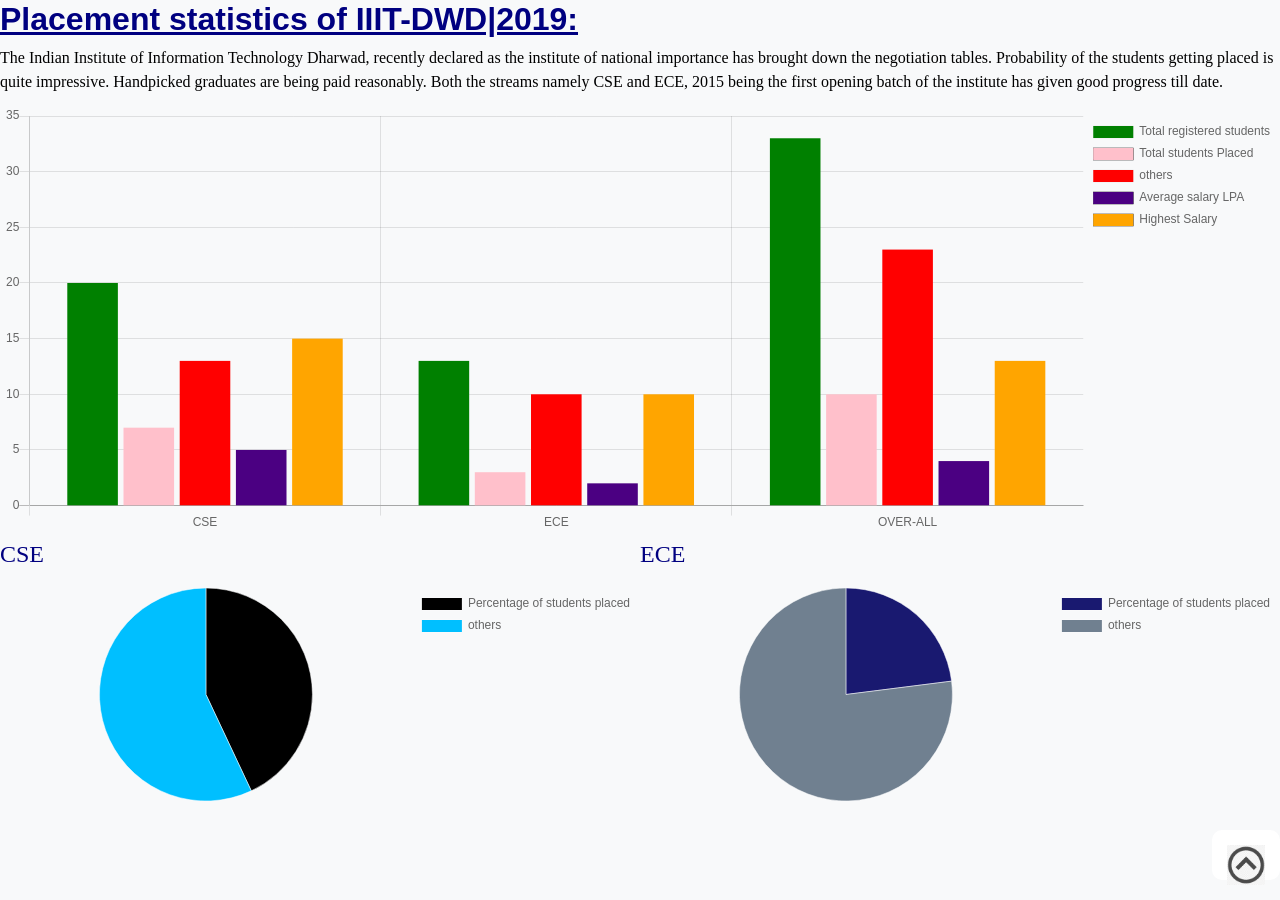
==== index.html @ f7226461 "Final Commit" ====
<!doctype html>
<html lang="en">

<head>
    <!-- Required meta tags -->
    <meta charset="utf-8">
    <meta name="viewport" content="width=device-width, initial-scale=1, shrink-to-fit=no">

    <!-- Bootstrap CSS -->
    <link rel="stylesheet" href="bootstrap.min.css" integrity="sha384-MCw98/SFnGE8fJT3GXwEOngsV7Zt27NXFoaoApmYm81iuXoPkFOJwJ8ERdknLPMO" crossorigin="anonymous">
    <title>IIITDWD</title>
    <style type="text/css">
        #myBtn {
            position: fixed;
            /* Fixed/sticky position */
            bottom: 20px;
            /* Place the button at the bottom of the page */
            right: 0px;
            /* Place the button 30px from the right */
            z-index: 7;
            /* Make sure it does not overlap */
            border: none;
            /* Remove borders */
            outline: none;
            /* Remove outline */
            background-color: white;
            /* Set a background color */
            cursor: pointer;
            /* Add a mouse pointer on hover */
            padding: 15px;
            /* Some padding */
            border-radius: 10px;
            /* Rounded corners */
            font-size: 15px;
            /* Increase font size */
            height: 50px;
        }
        
        #arrow {
            height: 40px;
            widows: 40px;
            float: right;
            position: static;
        }
        
        body {
            padding: 5px, 5px, 5px, 5px;
        }
        
        h2 {
            color: navy;
        }
        
        #home {
            float: right;
            clear: both;
            border: thick;
        }
        
        #info {
            font-family: "Times New Roman", Times, serif;
            font-size: medium;
            color: black;
        }
        
        a {
            text-decoration: none;
            font-family: "Times New Roman", Times, serif;
            font-weight: bolder;
            font-size: large;
            color: white;
            background-color: black;
        }
        
        p {
            color: navy;
            text-decoration: blink;
            font-size: x-large;
            font-family: "Times New Roman", Times, serif;
        }
        
        #char2 {
            padding-top: 20px;
            width: 50%;
            float: right;
            padding-top: 0px;
        }
        
        #chart1 {
            width: 50%;
            float: left;
        }
    </style>
</head>

<body class="bg-light">
    <div id="bar1">
        <h2><strong><u>Placement statistics of IIIT-DWD|2019:</u></strong></h2>
        <p id="info">The Indian Institute of Information Technology Dharwad, recently declared as the institute of national importance has brought down the negotiation tables. Probability of the students getting placed is quite impressive. Handpicked graduates are
            being paid reasonably. Both the streams namely CSE and ECE, 2015 being the first opening batch of the institute has given good progress till date.</p>
        <canvas id="mybarChart" height="100%"></canvas>
        <script src="chart.js@2.8.0"></script>
        <script>
            var ctx = document.getElementById('mybarChart').getContext('2d');
            var chart = new Chart(ctx, {
                // The type of chart we want to create
                type: 'bar',
                // The data for our dataset
                data: {
                    labels: ['CSE', 'ECE', 'OVER-ALL'],
                    datasets: [{
                        label: 'Total registered students',
                        backgroundColor: 'green',
                        borderWidth: '2px',
                        data: [20, 13, 33],
                    }, {
                        label: 'Total students Placed',
                        backgroundColor: 'pink',
                        borderColor: 'black',
                        borderWidth: '2px',
                        data: [7, 3, 10],
                    }, {
                        label: 'others',
                        backgroundColor: 'red',
                        borderWidth: '2px',
                        data: [13, 10, 23],
                    }, {
                        label: 'Average salary LPA',
                        backgroundColor: 'indigo',
                        borderColor: 'black',
                        borderWidth: '2px',
                        data: [5, 2, 4],
                    }, {
                        label: 'Highest Salary',
                        backgroundColor: 'orange',
                        borderColor: 'black',
                        borderWidth: '2px',
                        data: [15, 10, 13],
                    }]
                },
                // Configuration options go here
                options: {
                    legend: {
                        position: 'right',
                    }
                }
            });
        </script>
        <!-- Optional JavaScript -->
        <!-- jQuery first, then Popper.js, then Bootstrap JS -->
        <script src="jquery-3.3.1.slim.min.js" integrity="sha384-q8i/X+965DzO0rT7abK41JStQIAqVgRVzpbzo5smXKp4YfRvH+8abtTE1Pi6jizo" crossorigin="anonymous"></script>
        <script src="popper.min.js" integrity="sha384-ZMP7rVo3mIykV+2+9J3UJ46jBk0WLaUAdn689aCwoqbBJiSnjAK/l8WvCWPIPm49" crossorigin="anonymous"></script>
        <script src="bootstrap.min.js" integrity="sha384-ChfqqxuZUCnJSK3+MXmPNIyE6ZbWh2IMqE241rYiqJxyMiZ6OW/JmZQ5stwEULTy" crossorigin="anonymous"></script>
    </div>
    <div id="chart1">
        <p>CSE</p>
        <canvas id="myChart" height="100%"></canvas>
        <script src="chart.js@2.8.0"></script>
        <script>
            var ctx = document.getElementById('myChart').getContext('2d');
            var chart = new Chart(ctx, {
                // The type of chart we want to create
                type: 'pie',
                // The data for our dataset
                data: {
                    labels: ['Percentage of students placed', 'others'],
                    datasets: [{
                        backgroundColor: ['rgb(0,0,0)', 'rgb(0,191,255)'],
                        borderWidth: '2px',
                        data: [43, 57],
                    }]
                },
                // Configuration options go here
                options: {
                    legend: {
                        position: 'right',
                    }
                }
            });
        </script>
        <!-- Optional JavaScript -->
        <!-- jQuery first, then Popper.js, then Bootstrap JS -->
        <script src="jquery-3.3.1.slim.min.js" integrity="sha384-q8i/X+965DzO0rT7abK41JStQIAqVgRVzpbzo5smXKp4YfRvH+8abtTE1Pi6jizo" crossorigin="anonymous"></script>
        <script src="popper.min.js" integrity="sha384-ZMP7rVo3mIykV+2+9J3UJ46jBk0WLaUAdn689aCwoqbBJiSnjAK/l8WvCWPIPm49" crossorigin="anonymous"></script>
        <script src="bootstrap.min.js" integrity="sha384-ChfqqxuZUCnJSK3+MXmPNIyE6ZbWh2IMqE241rYiqJxyMiZ6OW/JmZQ5stwEULTy" crossorigin="anonymous"></script>
    </div>
    <div id="char2">
        <p>ECE</p>
        <script src="chart.js@2.8.0"></script>
        <canvas id="myChart2" height="100%"></canvas>

        <script>
            var ctxA = document.getElementById('myChart2').getContext('2d');
            var charta = new Chart(ctxA, {
                // The type of chart we want to create
                type: 'pie',
                // The data for our dataset
                data: {
                    labels: ['Percentage of students placed', 'others'],
                    datasets: [{
                        backgroundColor: ['rgb(25,25,112)', 'rgb(112,128,144)'],
                        borderWidth: '2px',
                        data: [23, 77],
                    }]
                },
                // Configuration options go here
                options: {
                    legend: {
                        position: 'right',
                    }
                }
            });
        </script>
        <!-- Optional JavaScript -->
        <!-- jQuery first, then Popper.js, then Bootstrap JS -->
        <script src="jquery-3.3.1.slim.min.js" integrity="sha384-q8i/X+965DzO0rT7abK41JStQIAqVgRVzpbzo5smXKp4YfRvH+8abtTE1Pi6jizo" crossorigin="anonymous"></script>
        <script src="popper.min.js" integrity="sha384-ZMP7rVo3mIykV+2+9J3UJ46jBk0WLaUAdn689aCwoqbBJiSnjAK/l8WvCWPIPm49" crossorigin="anonymous"></script>
        <script src="bootstrap.min.js" integrity="sha384-ChfqqxuZUCnJSK3+MXmPNIyE6ZbWh2IMqE241rYiqJxyMiZ6OW/JmZQ5stwEULTy" crossorigin="anonymous"></script>

        <script>
            mybutton = document.getElementById("myBtn");

            // When the user scrolls down 20px from the top of the document, show the button
            window.onscroll = function() {
                scrollFunction()
            };

            function scrollFunction() {
                if (document.body.scrollTop > 20 || document.documentElement.scrollTop > 20) {
                    mybutton.style.display = "block";
                } else {
                    mybutton.style.display = "none";
                }
            }

            // When the user clicks on the button, scroll to the top of the document
            function topFunction() {
                document.body.scrollTop = 0; // For Safari
                document.documentElement.scrollTop = 0; // For Chrome, Firefox, IE and Opera
            }
        </script>
        <button onclick="topFunction()" id="myBtn" title="Go to top"><img id="arrow" src="toparrow.png"/></button>
    </div>



</body>

</html>
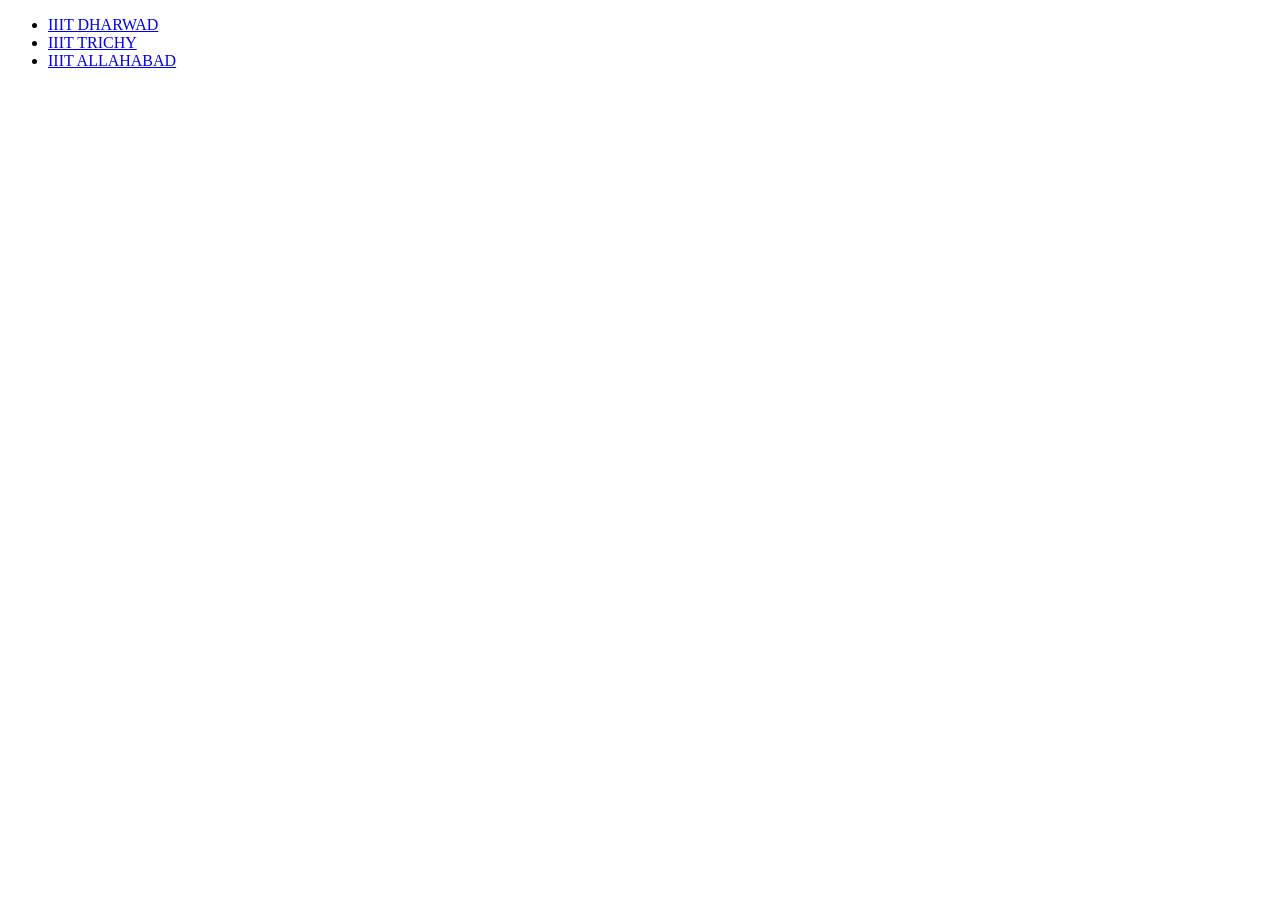
==== commit a231903a: "Made the actual index.html" ====
--- a/index.html
+++ b/index.html
@@ -1,249 +1,13 @@
-<!doctype html>
-<html lang="en">
-
+<!DOCTYPE html>
+<html>
 <head>
-    <!-- Required meta tags -->
-    <meta charset="utf-8">
-    <meta name="viewport" content="width=device-width, initial-scale=1, shrink-to-fit=no">
-
-    <!-- Bootstrap CSS -->
-    <link rel="stylesheet" href="bootstrap.min.css" integrity="sha384-MCw98/SFnGE8fJT3GXwEOngsV7Zt27NXFoaoApmYm81iuXoPkFOJwJ8ERdknLPMO" crossorigin="anonymous">
-    <title>IIITDWD</title>
-    <style type="text/css">
-        #myBtn {
-            position: fixed;
-            /* Fixed/sticky position */
-            bottom: 20px;
-            /* Place the button at the bottom of the page */
-            right: 0px;
-            /* Place the button 30px from the right */
-            z-index: 7;
-            /* Make sure it does not overlap */
-            border: none;
-            /* Remove borders */
-            outline: none;
-            /* Remove outline */
-            background-color: white;
-            /* Set a background color */
-            cursor: pointer;
-            /* Add a mouse pointer on hover */
-            padding: 15px;
-            /* Some padding */
-            border-radius: 10px;
-            /* Rounded corners */
-            font-size: 15px;
-            /* Increase font size */
-            height: 50px;
-        }
-        
-        #arrow {
-            height: 40px;
-            widows: 40px;
-            float: right;
-            position: static;
-        }
-        
-        body {
-            padding: 5px, 5px, 5px, 5px;
-        }
-        
-        h2 {
-            color: navy;
-        }
-        
-        #home {
-            float: right;
-            clear: both;
-            border: thick;
-        }
-        
-        #info {
-            font-family: "Times New Roman", Times, serif;
-            font-size: medium;
-            color: black;
-        }
-        
-        a {
-            text-decoration: none;
-            font-family: "Times New Roman", Times, serif;
-            font-weight: bolder;
-            font-size: large;
-            color: white;
-            background-color: black;
-        }
-        
-        p {
-            color: navy;
-            text-decoration: blink;
-            font-size: x-large;
-            font-family: "Times New Roman", Times, serif;
-        }
-        
-        #char2 {
-            padding-top: 20px;
-            width: 50%;
-            float: right;
-            padding-top: 0px;
-        }
-        
-        #chart1 {
-            width: 50%;
-            float: left;
-        }
-    </style>
+  <title>IamanIIITian</title>
 </head>
-
-<body class="bg-light">
-    <div id="bar1">
-        <h2><strong><u>Placement statistics of IIIT-DWD|2019:</u></strong></h2>
-        <p id="info">The Indian Institute of Information Technology Dharwad, recently declared as the institute of national importance has brought down the negotiation tables. Probability of the students getting placed is quite impressive. Handpicked graduates are
-            being paid reasonably. Both the streams namely CSE and ECE, 2015 being the first opening batch of the institute has given good progress till date.</p>
-        <canvas id="mybarChart" height="100%"></canvas>
-        <script src="chart.js@2.8.0"></script>
-        <script>
-            var ctx = document.getElementById('mybarChart').getContext('2d');
-            var chart = new Chart(ctx, {
-                // The type of chart we want to create
-                type: 'bar',
-                // The data for our dataset
-                data: {
-                    labels: ['CSE', 'ECE', 'OVER-ALL'],
-                    datasets: [{
-                        label: 'Total registered students',
-                        backgroundColor: 'green',
-                        borderWidth: '2px',
-                        data: [20, 13, 33],
-                    }, {
-                        label: 'Total students Placed',
-                        backgroundColor: 'pink',
-                        borderColor: 'black',
-                        borderWidth: '2px',
-                        data: [7, 3, 10],
-                    }, {
-                        label: 'others',
-                        backgroundColor: 'red',
-                        borderWidth: '2px',
-                        data: [13, 10, 23],
-                    }, {
-                        label: 'Average salary LPA',
-                        backgroundColor: 'indigo',
-                        borderColor: 'black',
-                        borderWidth: '2px',
-                        data: [5, 2, 4],
-                    }, {
-                        label: 'Highest Salary',
-                        backgroundColor: 'orange',
-                        borderColor: 'black',
-                        borderWidth: '2px',
-                        data: [15, 10, 13],
-                    }]
-                },
-                // Configuration options go here
-                options: {
-                    legend: {
-                        position: 'right',
-                    }
-                }
-            });
-        </script>
-        <!-- Optional JavaScript -->
-        <!-- jQuery first, then Popper.js, then Bootstrap JS -->
-        <script src="jquery-3.3.1.slim.min.js" integrity="sha384-q8i/X+965DzO0rT7abK41JStQIAqVgRVzpbzo5smXKp4YfRvH+8abtTE1Pi6jizo" crossorigin="anonymous"></script>
-        <script src="popper.min.js" integrity="sha384-ZMP7rVo3mIykV+2+9J3UJ46jBk0WLaUAdn689aCwoqbBJiSnjAK/l8WvCWPIPm49" crossorigin="anonymous"></script>
-        <script src="bootstrap.min.js" integrity="sha384-ChfqqxuZUCnJSK3+MXmPNIyE6ZbWh2IMqE241rYiqJxyMiZ6OW/JmZQ5stwEULTy" crossorigin="anonymous"></script>
-    </div>
-    <div id="chart1">
-        <p>CSE</p>
-        <canvas id="myChart" height="100%"></canvas>
-        <script src="chart.js@2.8.0"></script>
-        <script>
-            var ctx = document.getElementById('myChart').getContext('2d');
-            var chart = new Chart(ctx, {
-                // The type of chart we want to create
-                type: 'pie',
-                // The data for our dataset
-                data: {
-                    labels: ['Percentage of students placed', 'others'],
-                    datasets: [{
-                        backgroundColor: ['rgb(0,0,0)', 'rgb(0,191,255)'],
-                        borderWidth: '2px',
-                        data: [43, 57],
-                    }]
-                },
-                // Configuration options go here
-                options: {
-                    legend: {
-                        position: 'right',
-                    }
-                }
-            });
-        </script>
-        <!-- Optional JavaScript -->
-        <!-- jQuery first, then Popper.js, then Bootstrap JS -->
-        <script src="jquery-3.3.1.slim.min.js" integrity="sha384-q8i/X+965DzO0rT7abK41JStQIAqVgRVzpbzo5smXKp4YfRvH+8abtTE1Pi6jizo" crossorigin="anonymous"></script>
-        <script src="popper.min.js" integrity="sha384-ZMP7rVo3mIykV+2+9J3UJ46jBk0WLaUAdn689aCwoqbBJiSnjAK/l8WvCWPIPm49" crossorigin="anonymous"></script>
-        <script src="bootstrap.min.js" integrity="sha384-ChfqqxuZUCnJSK3+MXmPNIyE6ZbWh2IMqE241rYiqJxyMiZ6OW/JmZQ5stwEULTy" crossorigin="anonymous"></script>
-    </div>
-    <div id="char2">
-        <p>ECE</p>
-        <script src="chart.js@2.8.0"></script>
-        <canvas id="myChart2" height="100%"></canvas>
-
-        <script>
-            var ctxA = document.getElementById('myChart2').getContext('2d');
-            var charta = new Chart(ctxA, {
-                // The type of chart we want to create
-                type: 'pie',
-                // The data for our dataset
-                data: {
-                    labels: ['Percentage of students placed', 'others'],
-                    datasets: [{
-                        backgroundColor: ['rgb(25,25,112)', 'rgb(112,128,144)'],
-                        borderWidth: '2px',
-                        data: [23, 77],
-                    }]
-                },
-                // Configuration options go here
-                options: {
-                    legend: {
-                        position: 'right',
-                    }
-                }
-            });
-        </script>
-        <!-- Optional JavaScript -->
-        <!-- jQuery first, then Popper.js, then Bootstrap JS -->
-        <script src="jquery-3.3.1.slim.min.js" integrity="sha384-q8i/X+965DzO0rT7abK41JStQIAqVgRVzpbzo5smXKp4YfRvH+8abtTE1Pi6jizo" crossorigin="anonymous"></script>
-        <script src="popper.min.js" integrity="sha384-ZMP7rVo3mIykV+2+9J3UJ46jBk0WLaUAdn689aCwoqbBJiSnjAK/l8WvCWPIPm49" crossorigin="anonymous"></script>
-        <script src="bootstrap.min.js" integrity="sha384-ChfqqxuZUCnJSK3+MXmPNIyE6ZbWh2IMqE241rYiqJxyMiZ6OW/JmZQ5stwEULTy" crossorigin="anonymous"></script>
-
-        <script>
-            mybutton = document.getElementById("myBtn");
-
-            // When the user scrolls down 20px from the top of the document, show the button
-            window.onscroll = function() {
-                scrollFunction()
-            };
-
-            function scrollFunction() {
-                if (document.body.scrollTop > 20 || document.documentElement.scrollTop > 20) {
-                    mybutton.style.display = "block";
-                } else {
-                    mybutton.style.display = "none";
-                }
-            }
-
-            // When the user clicks on the button, scroll to the top of the document
-            function topFunction() {
-                document.body.scrollTop = 0; // For Safari
-                document.documentElement.scrollTop = 0; // For Chrome, Firefox, IE and Opera
-            }
-        </script>
-        <button onclick="topFunction()" id="myBtn" title="Go to top"><img id="arrow" src="toparrow.png"/></button>
-    </div>
-
-
-
+<body>
+    <ul>
+      <li><a href="iiitdwdfinal.html">IIIT DHARWAD</a></li>
+      <li><a href="iiittrichy.html">IIIT TRICHY</a></li>
+      <li><a href="iiitala.html">IIIT ALLAHABAD</a></li>
+    </ul>
 </body>
-
-</html>+</html>
